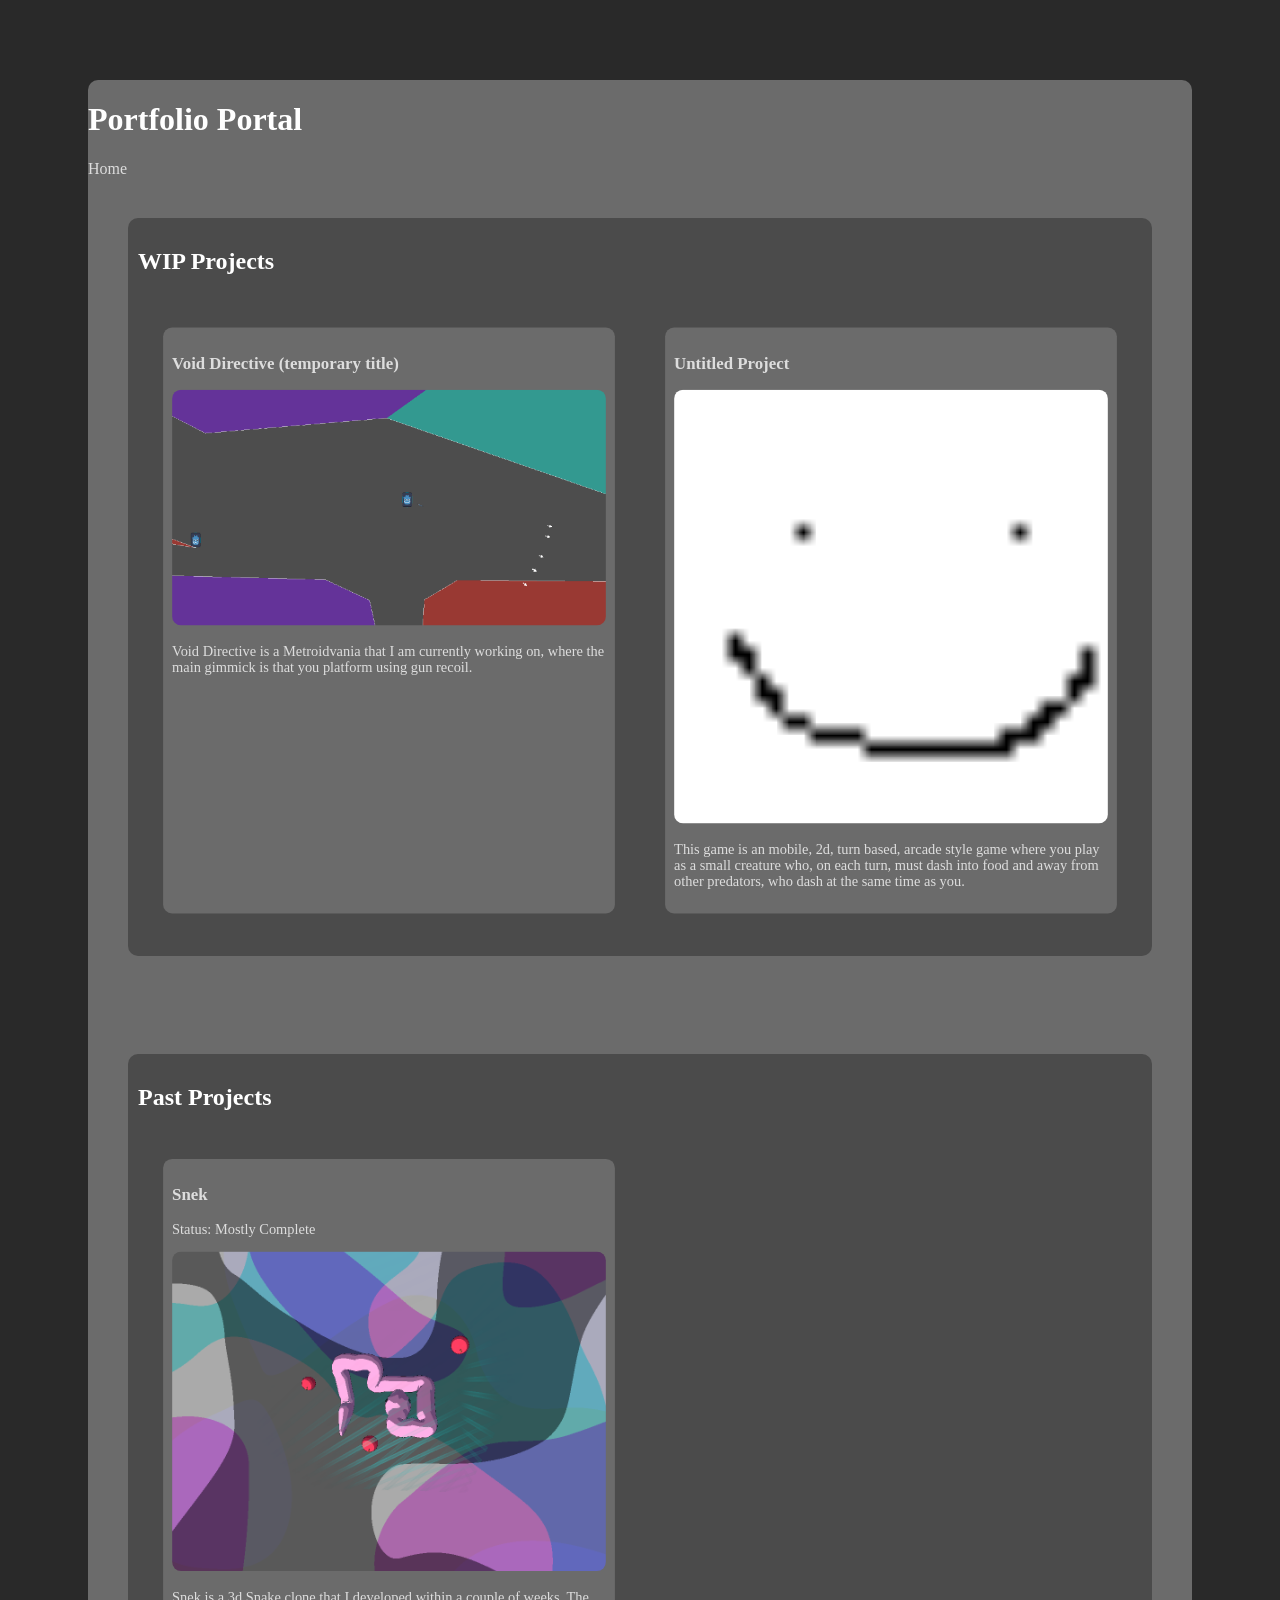
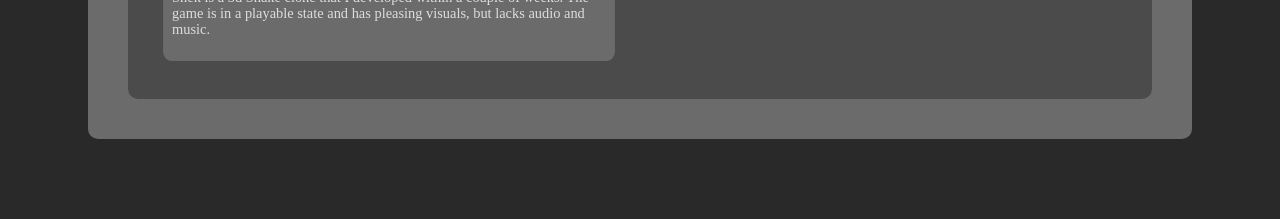
==== index.html @ 8e2be9df "Style Update" ====
<!DOCTYPE html>
<html lang="en">
<head>
    <meta charset="UTF-8">
    <meta name="viewport" content="width=device-width, initial-scale=1.0">
    <title>Brigham Peterson's Portal</title>
    <link rel="stylesheet" href="styles.css">
</head>
<body>
    <div id="content">
        <header>
            <h1>Portfolio Portal</h1>
            <nav>
                <a href="index.html">Home</a>
                <!-- <a href="about_me.html">About Me</a> -->
            </nav>
        </header>
        <main>
            <div class="section">
                <h2>WIP Projects</h2>
                <div class="card_list">
                    <a href="projects/void_directive.html" class="project_card">
                        <h3>Void Directive (temporary title)</h3>
                        <img src="projects/images/void_directive_thumbnail_3_25_2026.png" alt="Thumbnail" class="thumbnail">
                        <p>Void Directive is a Metroidvania that I am currently working on, where the main gimmick is that you platform using gun recoil.</p>
                    </a>
                    <a href="projects/untitled_project.html" class="project_card">
                        <h3>Untitled Project</h3>
                        <img src="projects/images/placeholder.png" alt="Thumbnail" class="thumbnail">
                        <p>This game is an mobile, 2d, turn based, arcade style game where you play as a small creature who, on each turn, must dash into food and away from other predators, who dash at the same time as you.</p>
                    </a>
                    <!-- <a href="projects/runes_of_doom.html" class="project_card">
                        <h3>Runes of Doom (working title)</h3>
                        <img src="projects/images/.png" alt="Runes of Doom thumbnail" class="thumbnail">
                        <p>Runes of Doom is rougelite, bullet-heaven, dungeon crawler where the player plays as a mage that could cast spells using a rune crafting system. </p>
                    </a> -->
                    <!-- <a href="projects/the_nautlins.html" class="project_card">
                        <h3>The Nautlins</h3>
                        <img src="projects/images/.png" alt="The Nautlins thumbnail" class="thumbnail">
                        <p>The Nautlins is an rpg that I am currently working on with my Cousin.</p>
                    </a> -->
                </div>
            </div>
        
            <br>

            <div class="section">
                <h2>Past Projects</h2>
                <div class="card_list">
                    <a href="projects/snek.html" class="project_card">
                        <h3>Snek</h3>
                        <p>Status: Mostly Complete</p>
                        <img src="projects/images/snek_thumbnail.png" alt="Placeholder thumbnail" class="thumbnail">
                        <p>Snek is a 3d Snake clone that I developed within a couple of weeks. The game is in a playable state and has pleasing visuals, but lacks audio and music.</p>
                    </a>
                    <!-- <a href="projects/.html" class="project_card"> 
                        <h3>Placeholder</h3>
                        <p>Status: Incomplete</p>
                        <img src="projects/images/.png" alt="Placeholder thumbnail" class="thumbnail">
                        <p>Ipsum Lorem. </p>
                    </a> -->
                </div>
            </div>
        </main>
        
        <footer>

        </footer>
    </div>   
</body>
</html>
---- styles.css ----
* {
    --border_radius: 10px;

    --bgcolor: #292929;

    --content_bgcolor: #6b6b6b;
    --content_margin: 80px;

    --section_bgcolor: #4b4b4b;
    --section_margin: 40px;
    --section_padding: 10px;

    
    --project_card_bgcolor: #6b6b6b;
    --project_card_margin: 0px;
    --project_card_padding: 10px;

    --header_color: #ffffff;
    color: #dddddd;
}

h1, h2{
    color: var(--header_color)
}

body{
    background-color: var(--bgcolor);
}

#content {
    margin: var(--content_margin);
    padding: 0;

    border-radius: var(--border_radius);

    background-color: var(--content_bgcolor);

    display: grid;
}


.section{
    margin: var(--section_margin);
    padding: var(--section_padding);
    
    border-radius: var(--border_radius);

    background-color: var(--section_bgcolor);

}

a{
    text-decoration: none;
    transform: scale(0.9);
    transition: 0.5s;
}

a:hover{
    transform: scale(1.0);
    border-color: #ffffff;
}

.card_list{
    display: grid;
    grid-template-columns: 1fr 1fr;
}

.project_card{
    margin: var(--project_card_margin);
    padding: var(--project_card_padding);
    
    border-radius: var(--border_radius);
    border-style: solid;
    border-width: 0px;
    border-color: #00000000;

    background-color: var(--project_card_bgcolor);
}

.project_card:hover{
    border-width: 5px;
    border-color: #ffffffff;
    /* box-shadow: 0px 0px 50px #ffffff; */
}

.thumbnail{
    width: 100%;
    max-height: 500px;
    border-radius: var(--border_radius);
}
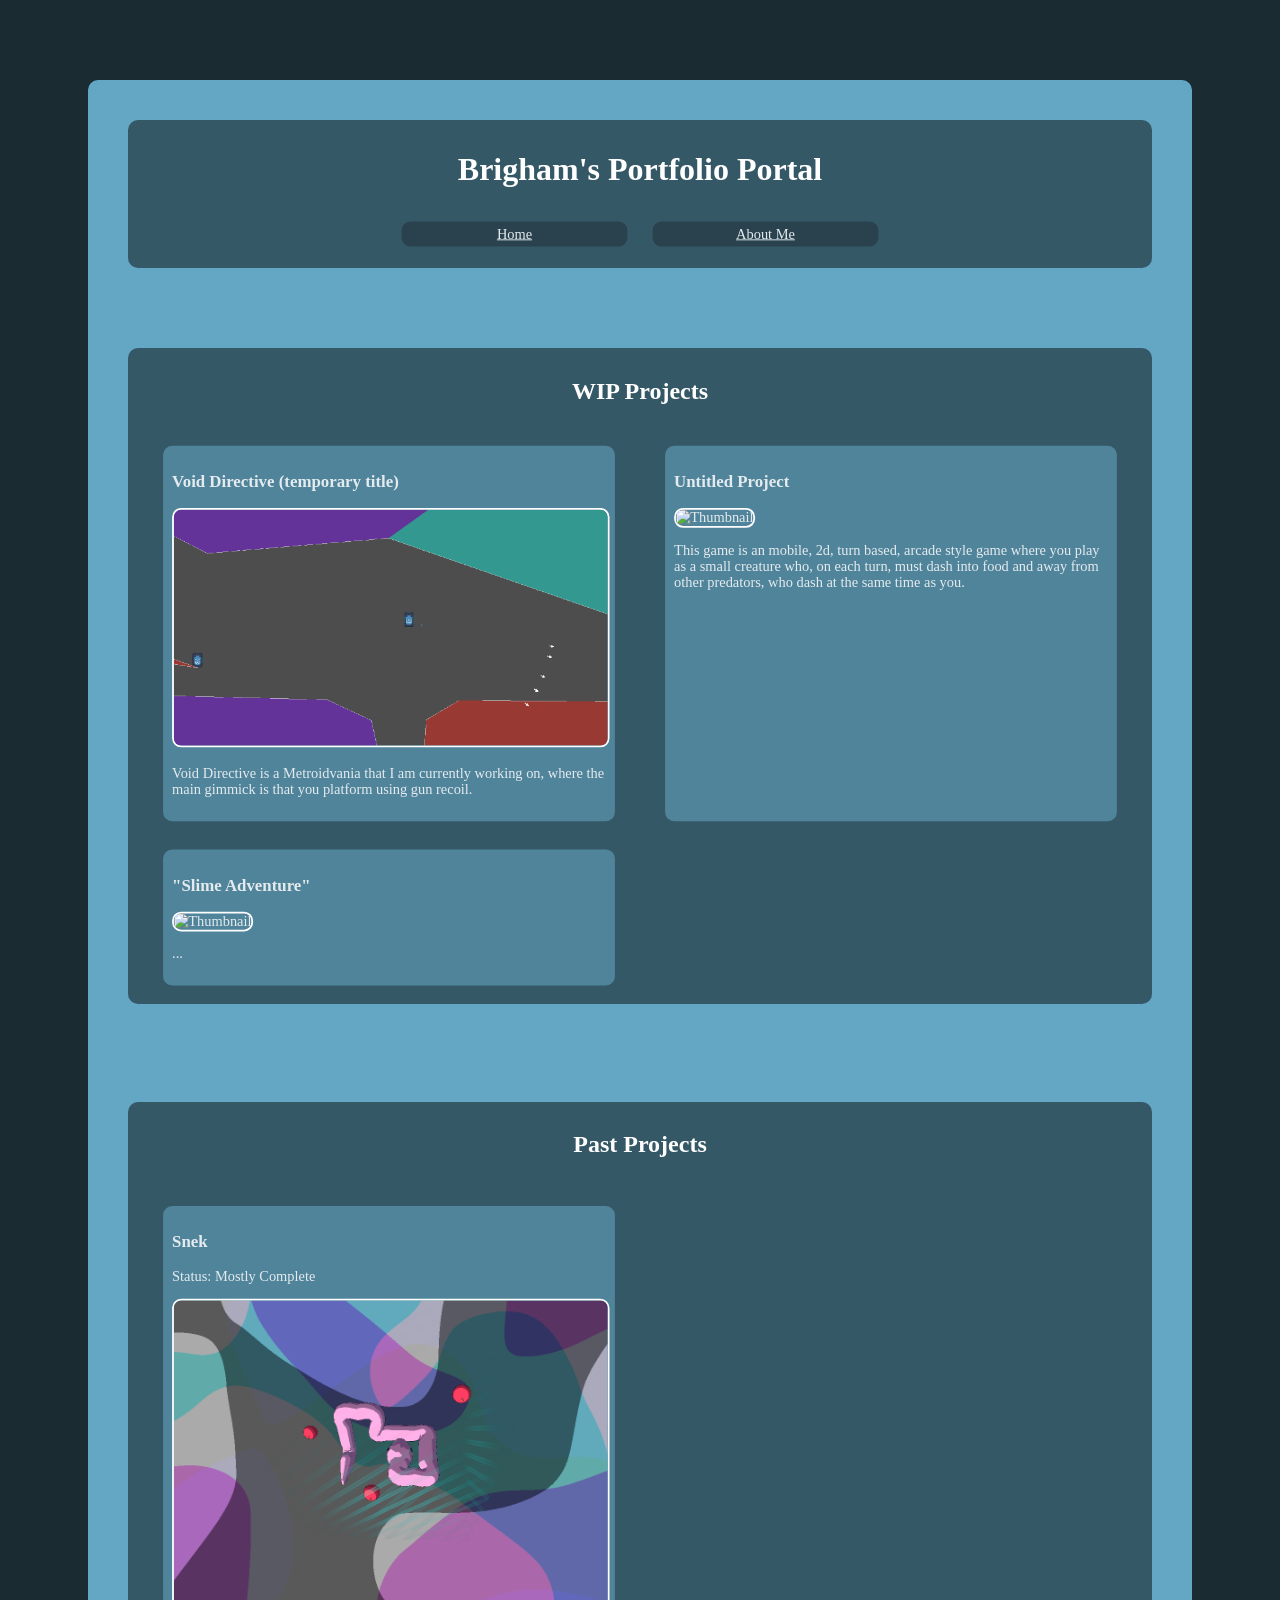
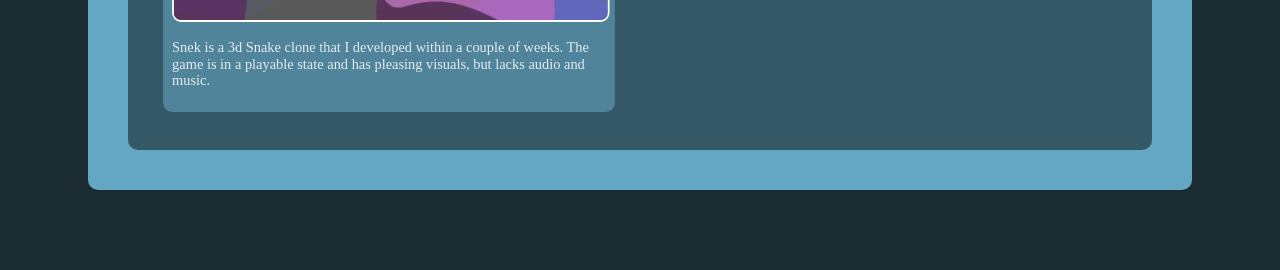
==== commit 1e1513e7: "Blue" ====
--- a/index.html
+++ b/index.html
@@ -9,10 +9,10 @@
 <body>
     <div id="content">
         <header>
-            <h1>Portfolio Portal</h1>
+            <h1>Brigham's Portfolio Portal</h1>
             <nav>
-                <a href="index.html">Home</a>
-                <!-- <a href="about_me.html">About Me</a> -->
+                <a href="index.html" class="link_button">Home</a>
+                <a href="about_me.html" class="link_button">About Me</a>
             </nav>
         </header>
         <main>
@@ -26,8 +26,13 @@
                     </a>
                     <a href="projects/untitled_project.html" class="project_card">
                         <h3>Untitled Project</h3>
-                        <img src="projects/images/placeholder.png" alt="Thumbnail" class="thumbnail">
+                        <img src="projects/images/.png" alt="Thumbnail" class="thumbnail">
                         <p>This game is an mobile, 2d, turn based, arcade style game where you play as a small creature who, on each turn, must dash into food and away from other predators, who dash at the same time as you.</p>
+                    </a>
+                    <a href="projects/.html" class="project_card">
+                        <h3>"Slime Adventure"</h3>
+                        <img src="projects/images/.png" alt="Thumbnail" class="thumbnail">
+                        <p>...</p>
                     </a>
                     <!-- <a href="projects/runes_of_doom.html" class="project_card">
                         <h3>Runes of Doom (working title)</h3>
@@ -41,7 +46,7 @@
                     </a> -->
                 </div>
             </div>
-        
+            
             <br>
 
             <div class="section">
--- a/styles.css
+++ b/styles.css
@@ -1,35 +1,41 @@
 * {
     --border_radius: 10px;
 
-    --bgcolor: #292929;
+    --bgcolor: #1a2b32;
 
-    --content_bgcolor: #6b6b6b;
+    --content_bgcolor: #64a7c4;
     --content_margin: 80px;
+    --content_padding: 0px;
 
-    --section_bgcolor: #4b4b4b;
+    --section_bgcolor: #355866;
     --section_margin: 40px;
     --section_padding: 10px;
 
     
-    --project_card_bgcolor: #6b6b6b;
+    --project_card_bgcolor: #50849b;
     --project_card_margin: 0px;
     --project_card_padding: 10px;
 
+    --link_button_bgcolor: #29424e;
+    --link_button_highlight_bgcolor: #3e6273;
+
     --header_color: #ffffff;
-    color: #dddddd;
+    color: #e4ebee;
 }
 
 h1, h2{
-    color: var(--header_color)
+    color: var(--header_color);
+    text-align: center;
 }
 
 body{
     background-color: var(--bgcolor);
 }
 
+
 #content {
     margin: var(--content_margin);
-    padding: 0;
+    padding: var(--content_padding);
 
     border-radius: var(--border_radius);
 
@@ -38,26 +44,40 @@
     display: grid;
 }
 
-
-.section{
+header, nav, .section{
     margin: var(--section_margin);
     padding: var(--section_padding);
     
     border-radius: var(--border_radius);
 
     background-color: var(--section_bgcolor);
+}
+
+/* header{
+    display: block;
+} */
+
+nav{
+    margin: auto;
+    max-width: 50%;
+    display:flex;
+    
+    /* grid-template-columns: 1fr 1fr; */
+}
+
+.section{
+    
+    display: grid;
 
 }
 
 a{
     text-decoration: none;
-    transform: scale(0.9);
     transition: 0.5s;
 }
 
 a:hover{
-    transform: scale(1.0);
-    border-color: #ffffff;
+
 }
 
 .card_list{
@@ -75,16 +95,66 @@
     border-color: #00000000;
 
     background-color: var(--project_card_bgcolor);
+    
+    transform: scale(0.9);
 }
 
 .project_card:hover{
     border-width: 5px;
+    transform: scale(1.0);
     border-color: #ffffffff;
     /* box-shadow: 0px 0px 50px #ffffff; */
 }
 
+.link_button{
+    width:100%;
+
+    margin: 0px;
+    padding: 5px;
+
+    background-color: var(--link_button_bgcolor);
+    border-style: solid;
+    border-width: 0px;
+    border-color: #00000000;
+    border-radius: var(--border_radius);
+
+    transform: scale(0.9);
+
+    text-decoration: underline;
+    text-align: center;
+}
+
+.link_button:hover{
+    background-color: var(--link_button_highlight_bgcolor);
+    color: #ffffff;
+    
+    border-width: 2px;
+    border-color: #ffffffff;
+    
+    transform: scale(1.0);
+}
+
 .thumbnail{
     width: 100%;
-    max-height: 500px;
+    /* max-height: 500px; */
+    border-style: solid;
+    border-width: 2px;
+    border-color: #ffffff;
     border-radius: var(--border_radius);
-}+}
+
+.header_thumbnail{
+    display: block;
+    margin: auto;
+
+    width: 50%;
+    /* max-height: 500px; */
+    border-style: solid;
+    border-width: 2px;
+    border-color: #ffffff;
+    border-radius: var(--border_radius);
+
+    text-align: center;
+    align-self: center;
+    align-content: center;
+}
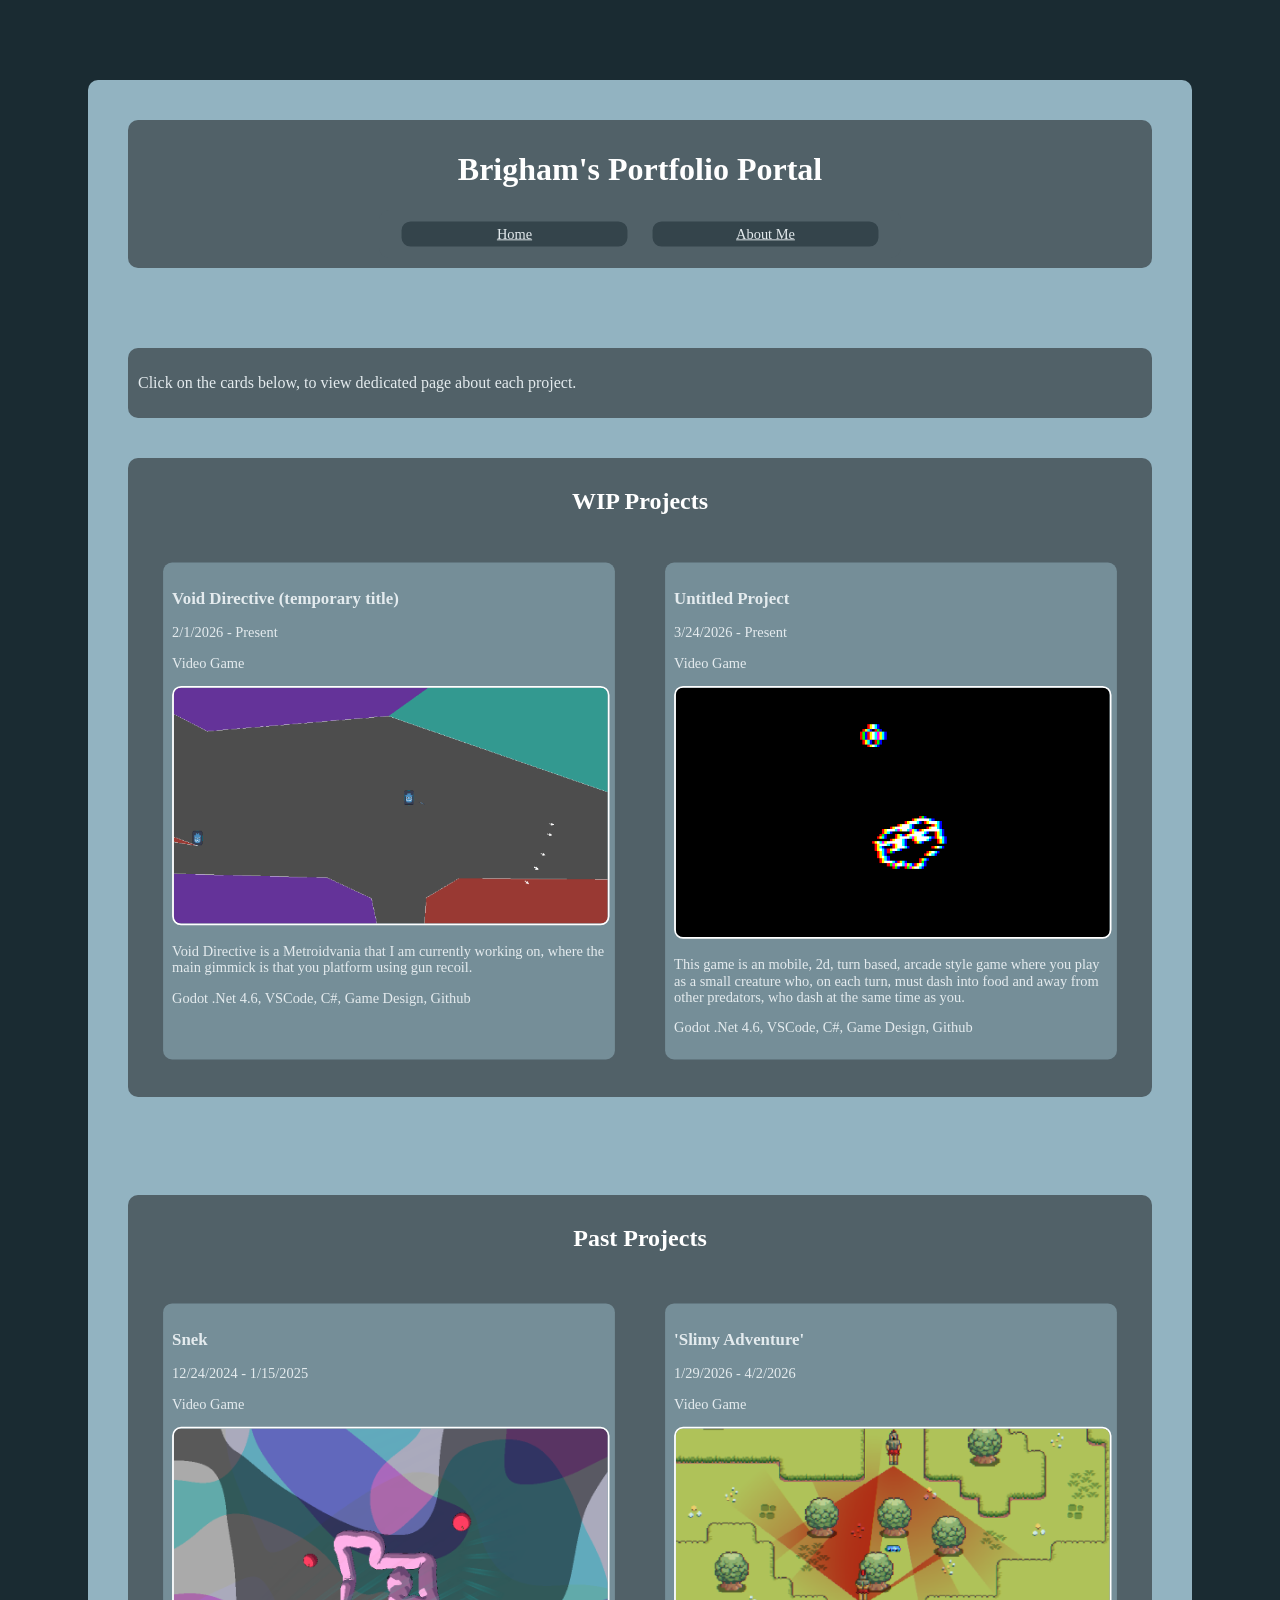
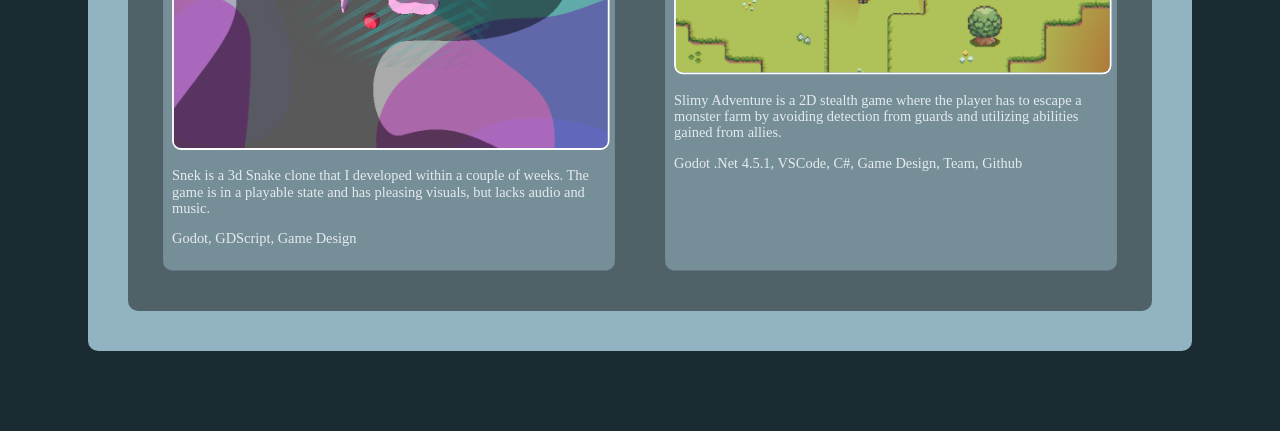
==== commit 197b31be: "4/2/2026" ====
--- a/index.html
+++ b/index.html
@@ -17,22 +17,26 @@
         </header>
         <main>
             <div class="section">
+                <p>Click on the cards below, to view dedicated page about each project.</p>
+            </div>
+            <div class="section">
                 <h2>WIP Projects</h2>
                 <div class="card_list">
                     <a href="projects/void_directive.html" class="project_card">
                         <h3>Void Directive (temporary title)</h3>
+                        <p>2/1/2026 - Present</p>
+                        <p>Video Game</p>
                         <img src="projects/images/void_directive_thumbnail_3_25_2026.png" alt="Thumbnail" class="thumbnail">
                         <p>Void Directive is a Metroidvania that I am currently working on, where the main gimmick is that you platform using gun recoil.</p>
+                        <p>Godot .Net 4.6, VSCode, C#, Game Design, Github</p>
                     </a>
                     <a href="projects/untitled_project.html" class="project_card">
                         <h3>Untitled Project</h3>
-                        <img src="projects/images/.png" alt="Thumbnail" class="thumbnail">
+                        <p>3/24/2026 - Present</p>
+                        <p>Video Game</p>
+                        <img src="projects/images/goober/very_early_build_thumbnail.png" alt="Thumbnail" class="thumbnail">
                         <p>This game is an mobile, 2d, turn based, arcade style game where you play as a small creature who, on each turn, must dash into food and away from other predators, who dash at the same time as you.</p>
-                    </a>
-                    <a href="projects/.html" class="project_card">
-                        <h3>"Slime Adventure"</h3>
-                        <img src="projects/images/.png" alt="Thumbnail" class="thumbnail">
-                        <p>...</p>
+                        <p>Godot .Net 4.6, VSCode, C#, Game Design, Github</p>
                     </a>
                     <!-- <a href="projects/runes_of_doom.html" class="project_card">
                         <h3>Runes of Doom (working title)</h3>
@@ -54,9 +58,19 @@
                 <div class="card_list">
                     <a href="projects/snek.html" class="project_card">
                         <h3>Snek</h3>
-                        <p>Status: Mostly Complete</p>
+                        <p>12/24/2024 - 1/15/2025</p>
+                        <p>Video Game</p>
                         <img src="projects/images/snek_thumbnail.png" alt="Placeholder thumbnail" class="thumbnail">
                         <p>Snek is a 3d Snake clone that I developed within a couple of weeks. The game is in a playable state and has pleasing visuals, but lacks audio and music.</p>
+                        <p>Godot, GDScript, Game Design</p>
+                    </a>
+                    <a href="projects/slimy_adventure.html" class="project_card">
+                        <h3>'Slimy Adventure'</h3>
+                        <p>1/29/2026 - 4/2/2026</p>
+                        <p>Video Game</p>
+                        <img src="projects/images/slimy_adventure/Screenshot 2026-04-02 085741.png" alt="Thumbnail" class="thumbnail">
+                        <p>Slimy Adventure is a 2D stealth game where the player has to escape a monster farm by avoiding detection from guards and utilizing abilities gained from allies.</p>
+                        <p>Godot .Net 4.5.1, VSCode, C#, Game Design, Team, Github</p>
                     </a>
                     <!-- <a href="projects/.html" class="project_card"> 
                         <h3>Placeholder</h3>
--- a/styles.css
+++ b/styles.css
@@ -3,20 +3,21 @@
 
     --bgcolor: #1a2b32;
 
-    --content_bgcolor: #64a7c4;
+    --content_bgcolor: #92b3c1;
     --content_margin: 80px;
     --content_padding: 0px;
 
-    --section_bgcolor: #355866;
+    --section_bgcolor: #516168;
     --section_margin: 40px;
     --section_padding: 10px;
 
     
-    --project_card_bgcolor: #50849b;
+    --project_card_bgcolor: #758e98;
+    --project_card_highlight_bgcolor: #508295;
     --project_card_margin: 0px;
     --project_card_padding: 10px;
 
-    --link_button_bgcolor: #29424e;
+    --link_button_bgcolor: #34444b;
     --link_button_highlight_bgcolor: #3e6273;
 
     --header_color: #ffffff;
@@ -61,6 +62,8 @@
     margin: auto;
     max-width: 50%;
     display:flex;
+
+    /* justify-content: stretch; */
     
     /* grid-template-columns: 1fr 1fr; */
 }
@@ -104,6 +107,8 @@
     transform: scale(1.0);
     border-color: #ffffffff;
     /* box-shadow: 0px 0px 50px #ffffff; */
+
+    background-color: var(--project_card_highlight_bgcolor);
 }
 
 .link_button{
@@ -158,3 +163,19 @@
     align-self: center;
     align-content: center;
 }
+
+.media_image{
+    width: 100%;
+    border-style: solid;
+    border-width: 2px;
+    border-color: #ffffff;
+    border-radius: var(--border_radius);
+    margin: auto;
+}
+
+.media_image_gallary{
+    display: grid;
+    grid-template-columns: 1fr 1fr 1fr;
+    column-gap: 20px;
+    row-gap: 20px;
+}
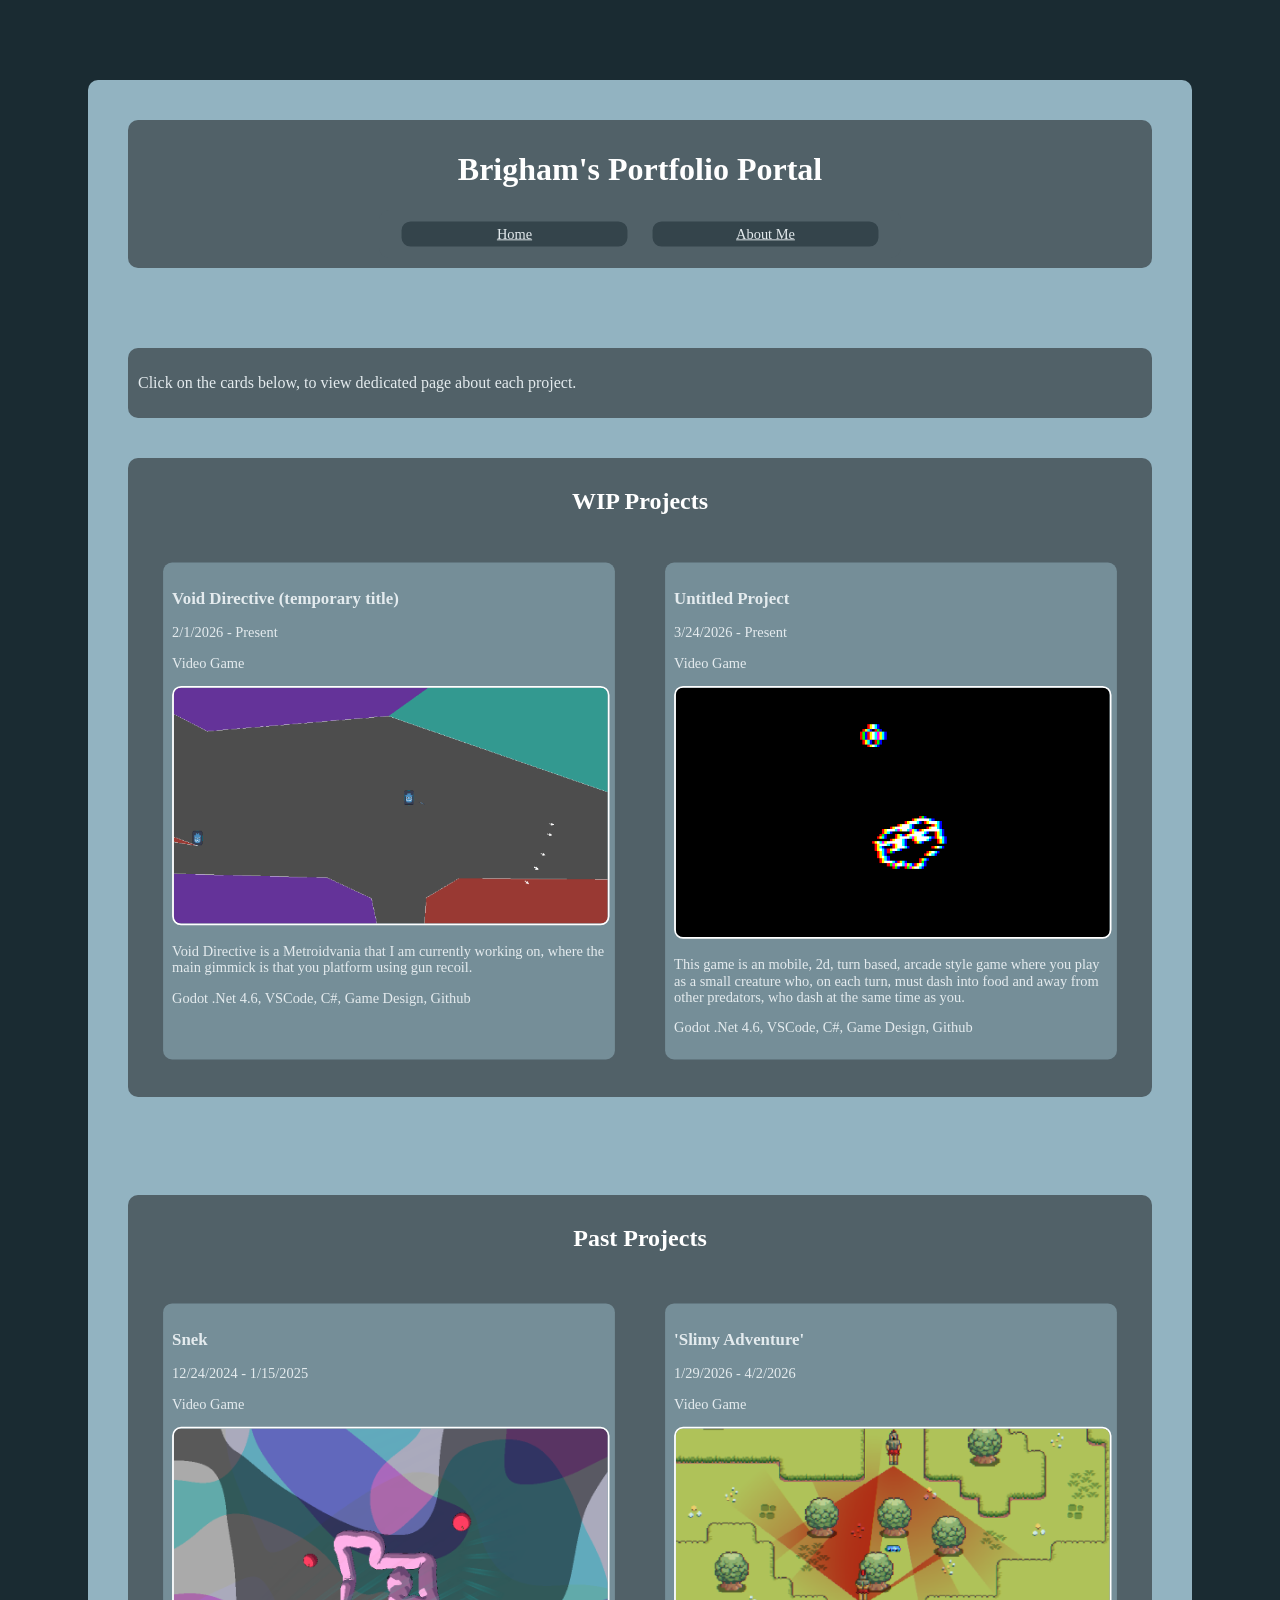
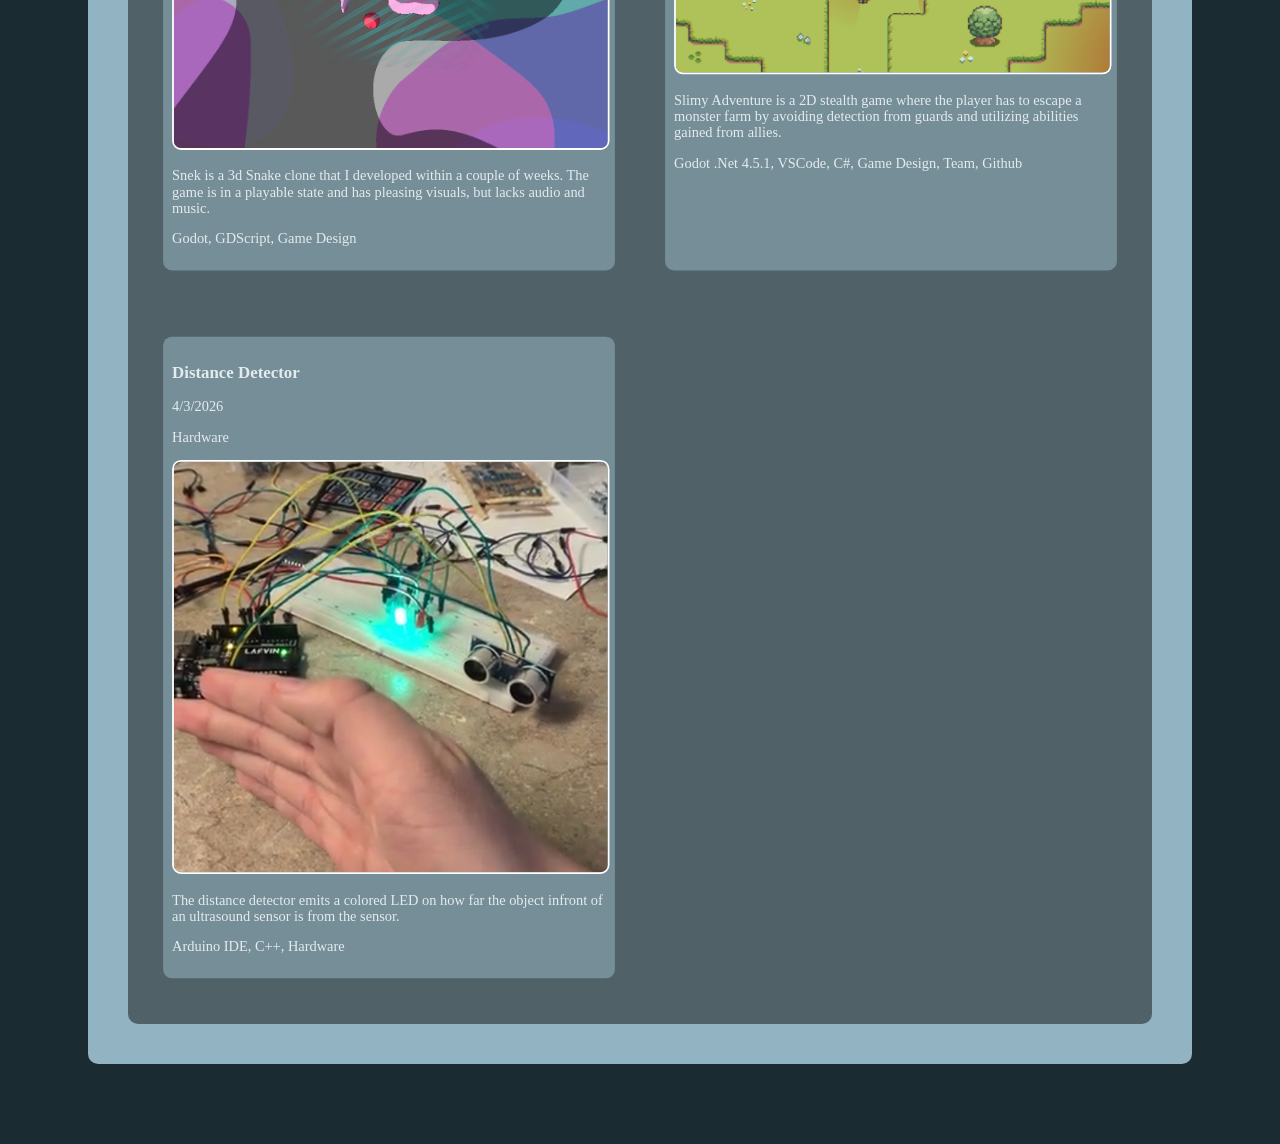
==== commit 859232ba: "Distance Detector" ====
--- a/index.html
+++ b/index.html
@@ -72,6 +72,14 @@
                         <p>Slimy Adventure is a 2D stealth game where the player has to escape a monster farm by avoiding detection from guards and utilizing abilities gained from allies.</p>
                         <p>Godot .Net 4.5.1, VSCode, C#, Game Design, Team, Github</p>
                     </a>
+                    <a href="projects/distance_detector.html" class="project_card">
+                        <h3>Distance Detector</h3>
+                        <p>4/3/2026</p>
+                        <p>Hardware</p>
+                        <img src="projects/images/distance_detector/distance_detector_thumbnail.png" alt="Thumbnail" class="thumbnail">
+                        <p>The distance detector emits a colored LED on how far the object infront of an ultrasound sensor is from the sensor.</p>
+                        <p>Arduino IDE, C++, Hardware</p>
+                    </a>
                     <!-- <a href="projects/.html" class="project_card"> 
                         <h3>Placeholder</h3>
                         <p>Status: Incomplete</p>
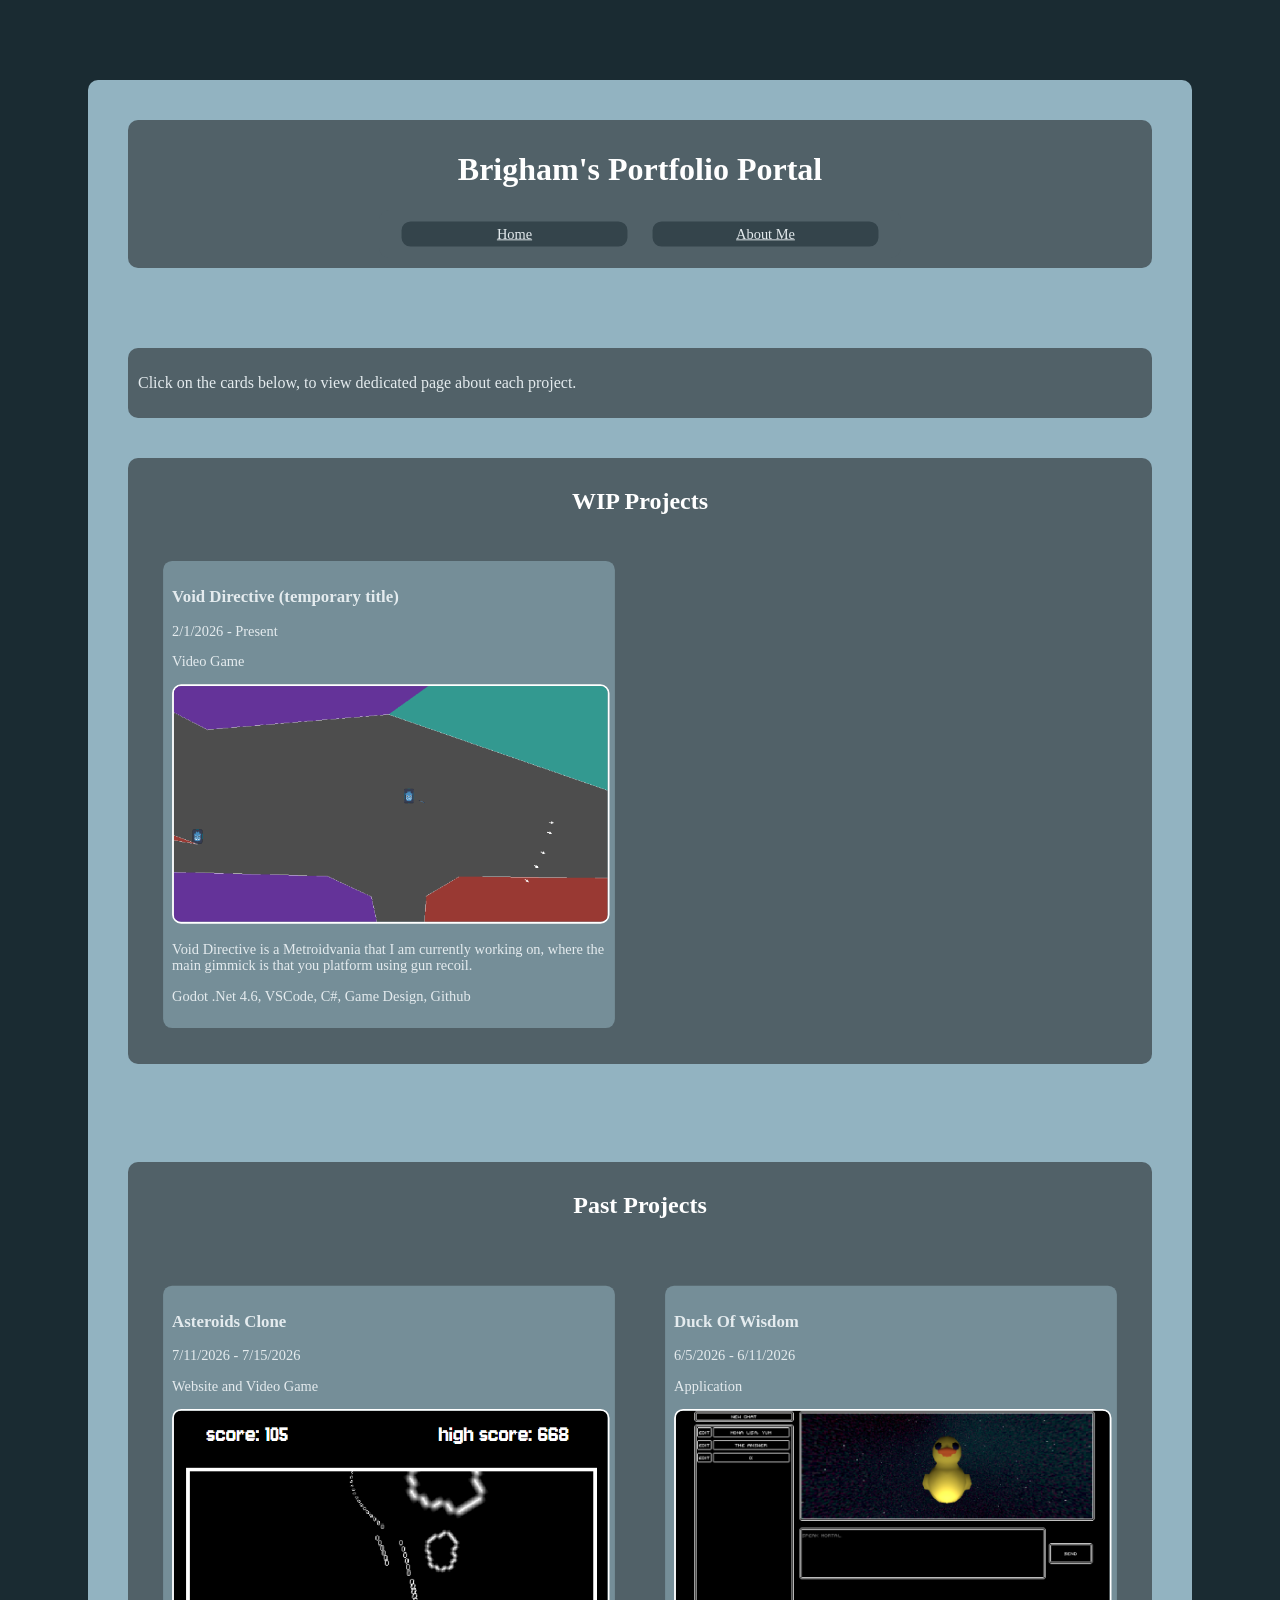
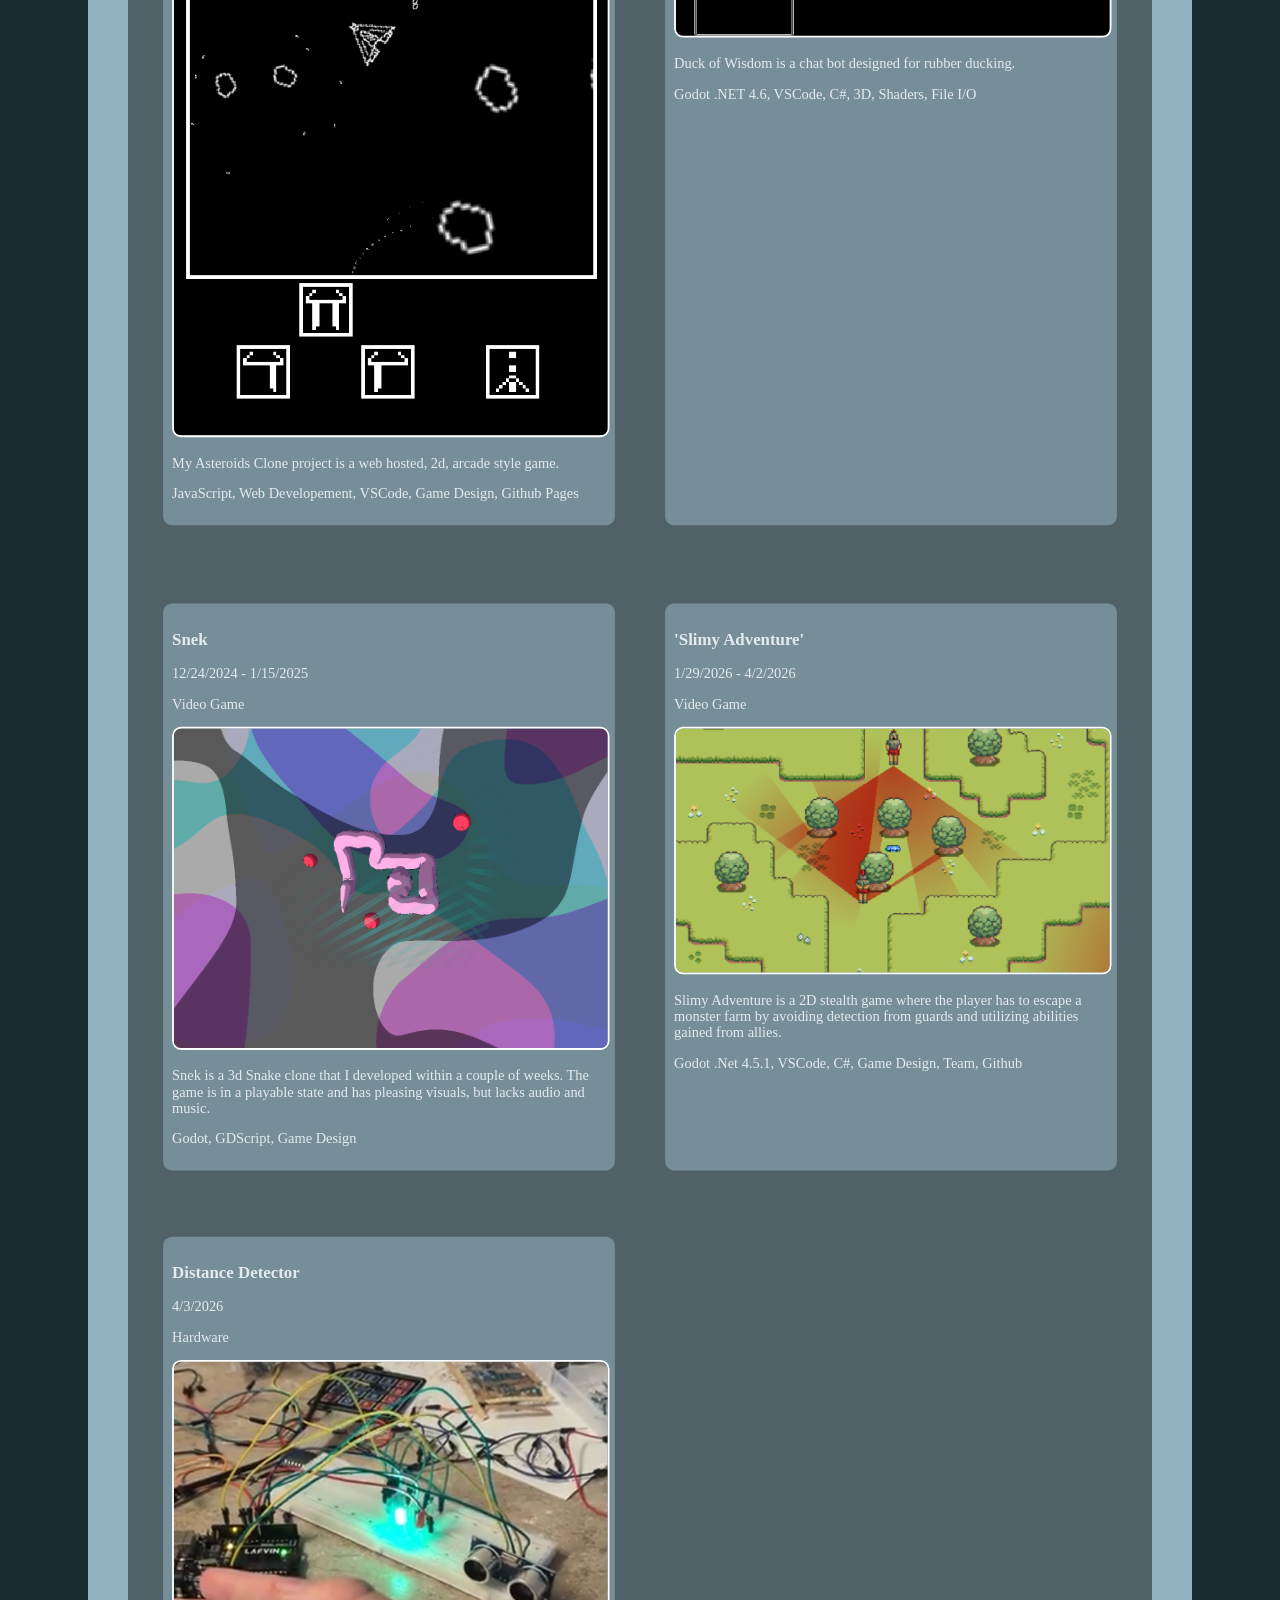
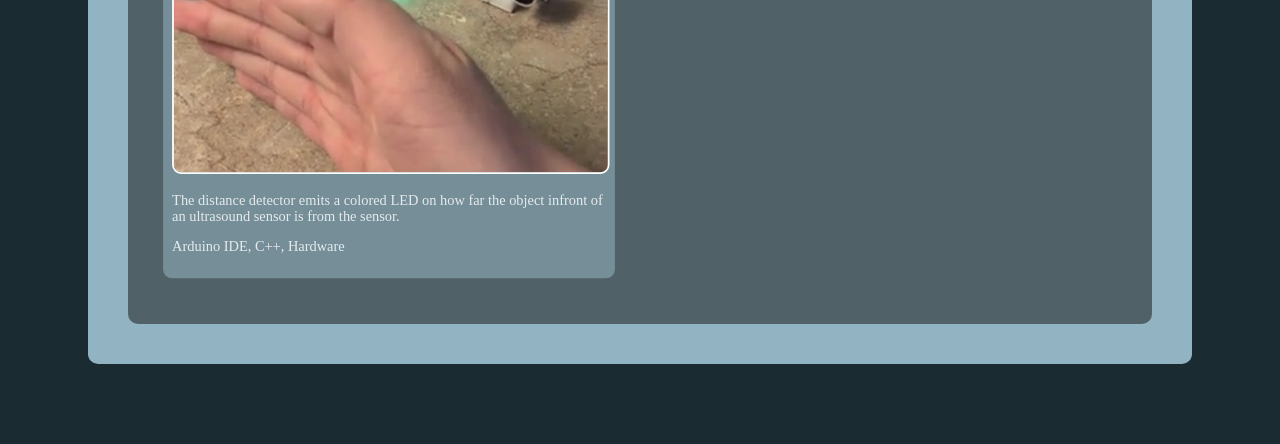
==== commit 824a22e4: "7/15/2026" ====
--- a/index.html
+++ b/index.html
@@ -30,14 +30,14 @@
                         <p>Void Directive is a Metroidvania that I am currently working on, where the main gimmick is that you platform using gun recoil.</p>
                         <p>Godot .Net 4.6, VSCode, C#, Game Design, Github</p>
                     </a>
-                    <a href="projects/untitled_project.html" class="project_card">
-                        <h3>Untitled Project</h3>
+                    <!-- <a href="projects/goober.html" class="project_card">
+                        <h3>Unnamed Goober Game</h3>
                         <p>3/24/2026 - Present</p>
                         <p>Video Game</p>
                         <img src="projects/images/goober/very_early_build_thumbnail.png" alt="Thumbnail" class="thumbnail">
-                        <p>This game is an mobile, 2d, turn based, arcade style game where you play as a small creature who, on each turn, must dash into food and away from other predators, who dash at the same time as you.</p>
+                        <p>This game is a mobile, 2d, turn based, arcade style game where you play as a small creature who, on each turn, must dash into food and away from other predators, who dash at the same time as you.</p>
                         <p>Godot .Net 4.6, VSCode, C#, Game Design, Github</p>
-                    </a>
+                    </a> -->
                     <!-- <a href="projects/runes_of_doom.html" class="project_card">
                         <h3>Runes of Doom (working title)</h3>
                         <img src="projects/images/.png" alt="Runes of Doom thumbnail" class="thumbnail">
@@ -56,6 +56,22 @@
             <div class="section">
                 <h2>Past Projects</h2>
                 <div class="card_list">
+                    <a href="projects/asteroids_clone.html" class="project_card">
+                        <h3>Asteroids Clone</h3>
+                        <p>7/11/2026 - 7/15/2026</p>
+                        <p>Website and Video Game</p>
+                        <img src="projects/images/asteroids_clone/Screenshot 2026-07-15 165509.png" alt="Thumbnail" class="thumbnail">
+                        <p>My Asteroids Clone project is a web hosted, 2d, arcade style game.</p>
+                        <p>JavaScript, Web Developement, VSCode, Game Design, Github Pages</p>
+                    </a>
+                    <a href="projects/duck_of_wisdom.html" class="project_card">
+                        <h3>Duck Of Wisdom</h3>
+                        <p>6/5/2026 - 6/11/2026</p>
+                        <p>Application</p>
+                        <img src="projects/images/duck_of_wisdom/Screenshot 2026-07-15 180926.png" alt="Thumbnail" class="thumbnail">
+                        <p>Duck of Wisdom is a chat bot designed for rubber ducking.</p>
+                        <p>Godot .NET 4.6, VSCode, C#, 3D, Shaders, File I/O</p>
+                    </a>
                     <a href="projects/snek.html" class="project_card">
                         <h3>Snek</h3>
                         <p>12/24/2024 - 1/15/2025</p>
